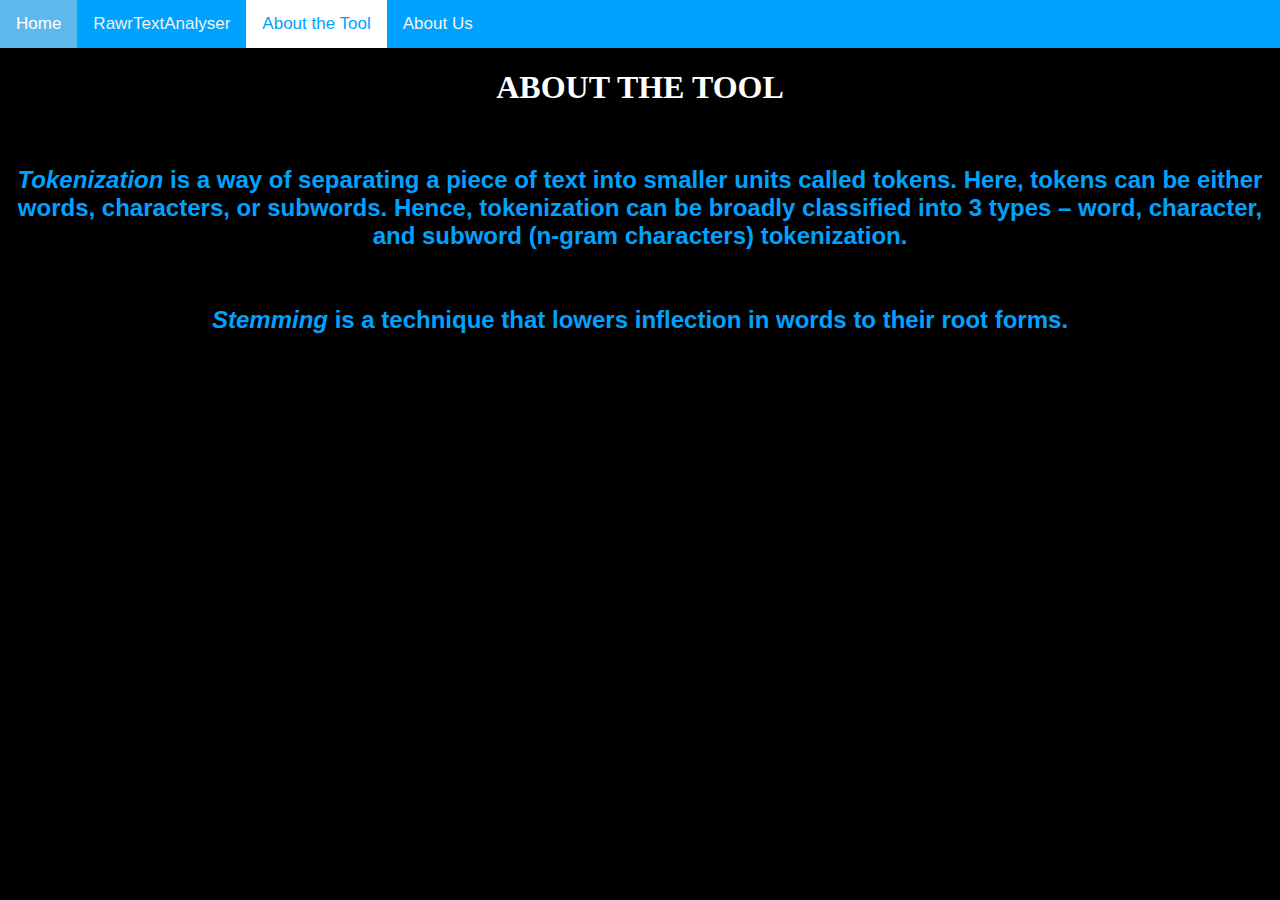
==== abouttool.html @ 16b9aeb7 "abouttool dodane plus male modyfikacje" ====
<!DOCTYPE html>
<html>

    <head>
        <meta charset="utf-8">
        <meta name="viewport" content="width=device-width, initial-scale=1.0">
        <title>RawrTextAnalyser</title>
        <link rel='stylesheet' href='stylesheet.css'>
        <link rel='favicon' href='favicon.ico' type='image/x-icon'>
    </head>

    <body>
        <div class="topnav">
            <a href="index.html">Home</a>
            <a href="nlptool.html">RawrTextAnalyser</a>
            <a class="active" href="abouttool.html">About the Tool</a>
            <a href="aboutus.html">About Us</a>

        </div>

        <div class="main">
        <center>
            <br>
            <h1>ABOUT THE TOOL</h1> 
            <BR>
            <h2><i>Tokenization</i> is a way of separating a piece of text into smaller units called tokens. Here, tokens can be either words, characters, or subwords. Hence, tokenization can be broadly classified into 3 types – word, character, and subword (n-gram characters) tokenization.<br>
            <br>
            <br>
            <i>Stemming</i> is a technique that lowers inflection in words to their root forms.</h2><br>
            <br> 
        </center>
        </div>
        
        <script></script>

    </body>

</html>
---- stylesheet.css ----
html {
    background-color: rgb(0, 0, 0);
    color: white;
    font-family: 'Lucida Sans', 'Lucida Sans Regular', 'Lucida Grande', 'Lucida Sans Unicode', Geneva, Verdana, sans-serif;
    box-sizing: border-box;
}

*, *:before, *:after {
  box-sizing: inherit;
}

body {margin:0;}

.main {
    margin-top: 30px;
}

h1 {
  font-family: Copperplate, Papyrus, fantasy;
}

.topnav {
    overflow: hidden;
    background-color: #00a2ff;
    position: fixed;
    top: 0;
    width: 100%;
  }
  
  .topnav a {
    float: left;
    display: block;
    color: #f2f2f2;
    text-align: center;
    padding: 14px 16px;
    text-decoration: none;
    font-size: 17px;
  }
  
  .topnav a:hover {
    background: #5fb8ec;
    color: white;
  }

  .topnav a.active {
    background-color: white;
    color: #00a2ff;
  }

  button {
    background-color: #00a2ff;
    border: none;
    color: white;
    padding: 8px 20px;
    text-align: center;
    text-decoration: none;
    display: inline-block;
    font-size: 16px;
    border-radius: 12px;
  }

  button:hover{
    background: #5fb8ec;
    color: white
  }

  .Intro {
    justify-content: center;
    font-size: 25px;
    padding-left: 24px;
    color:#00a2ff;
  }
  /* #member1{
      width: auto;
      height: auto;
      display:inline-block;
      background-color: rgb(146, 0, 0);
  }
  #member2{
      width: auto;
      height: auto;
      display:inline-block;
      background-color: rgb(68, 100, 68);
  }
  #member3{
    width: auto;
    height: auto;
    display:inline-block;
    background-color: rgb(139, 111, 165);
  }
.btn {
  background-color: black;
  border: none; 
  color: white; 
  padding: 10px 24px; 
  cursor: pointer; 
  float: left; 
  width: 100%;
} */

textarea,#result{
  width:600px;
  height:300px;
  overflow-y:scroll;
  font-family:monospace;
  font-size: 18px;
  border-radius: 8px;
  box-shadow: 0 8px 12px 0 #00a2ff;
}

#result{
  margin-top: 153px;
  background:rgb(21, 22, 22);
  padding:5px;text-align:left;
  color:#00a2ff;
}

#selection {
  position: relative;
  font-family: 'Lucida Sans', 'Lucida Sans Regular', 'Lucida Grande', 'Lucida Sans Unicode', Geneva, Verdana, sans-serif;
  background-color: #00a2ff;
  border: 1px solid transparent;
  color: white;
  border-radius: 8px;
  padding: 4px 10px;
  text-align: center;
  font-size: 16px;
}


.column {
  margin-top: 40px;
  float: left;
  width: 25%;
  margin-bottom: 16px;
  margin-left: 40px;
  padding: 0 8px;
}


@media screen and (max-width: 650px) {
  .column {
    width: 100%;
    display: block;
  }
}


.container {
  padding: 0 16px;
  background-color: black;
  border-radius: 8px;
  box-shadow: 0 8px 12px 0 #00a2ff;
}


.container::after, .row::after {
  content: "";
  clear: both;
  display: table;
}

.photo {
  width: 60%;
}

h2 {
  color:#00a2ff;
}
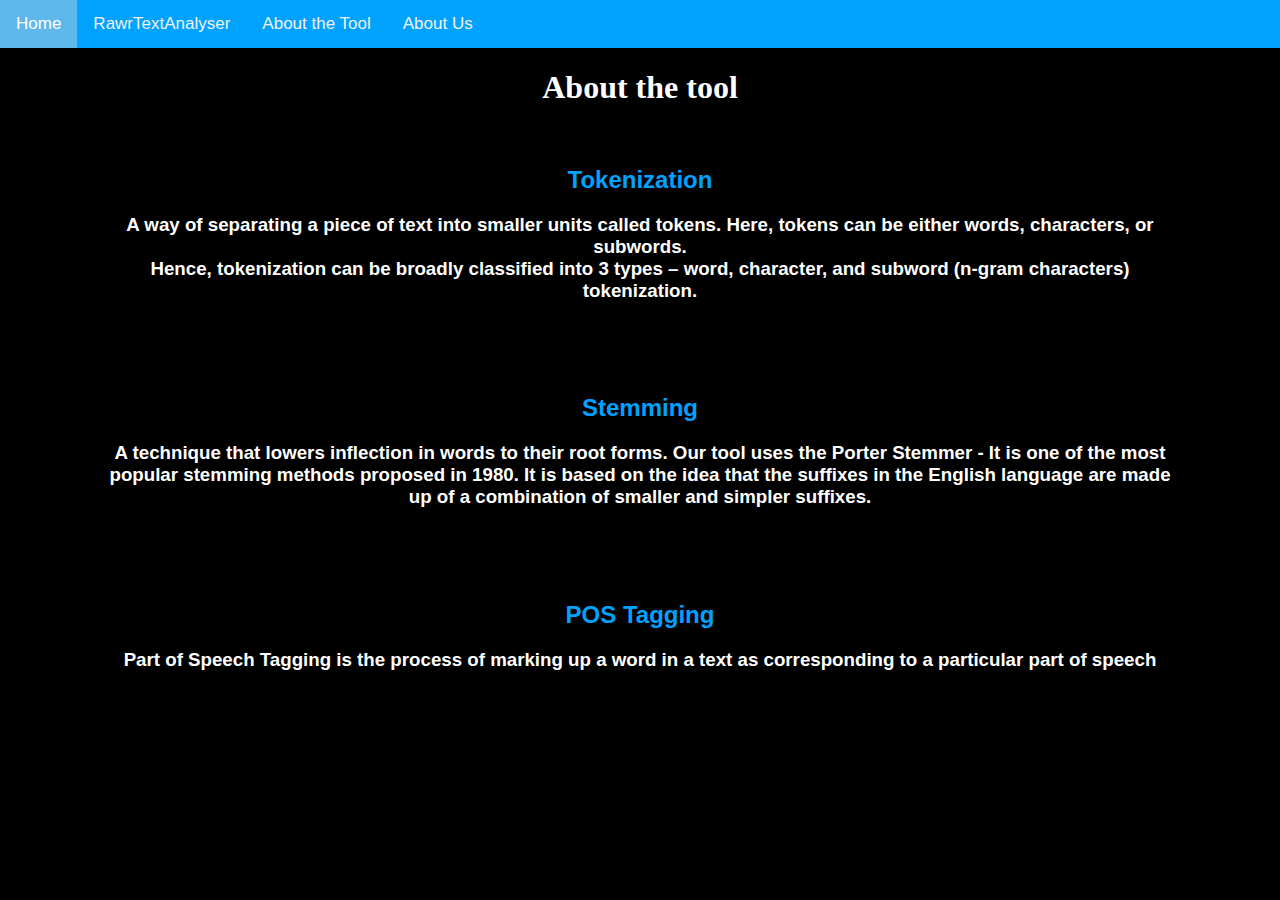
==== commit dc838a54: "Updating pages, fixing responsiveness" ====
--- a/abouttool.html
+++ b/abouttool.html
@@ -6,32 +6,43 @@
         <meta name="viewport" content="width=device-width, initial-scale=1.0">
         <title>RawrTextAnalyser</title>
         <link rel='stylesheet' href='stylesheet.css'>
+        <link rel="stylesheet" href="https://cdnjs.cloudflare.com/ajax/libs/font-awesome/4.7.0/css/font-awesome.min.css">
         <link rel='favicon' href='favicon.ico' type='image/x-icon'>
     </head>
 
     <body>
-        <div class="topnav">
+        <div class="topnav" id="myTopnav">
             <a href="index.html">Home</a>
             <a href="nlptool.html">RawrTextAnalyser</a>
-            <a class="active" href="abouttool.html">About the Tool</a>
+            <a href="abouttool.html">About the Tool</a>
             <a href="aboutus.html">About Us</a>
+            <a href="javascript:void(0);" class="icon" onclick="myFunction()">
+              <i class="fa fa-bars"></i>
+            </a>
 
         </div>
 
         <div class="main">
         <center>
             <br>
-            <h1>ABOUT THE TOOL</h1> 
+            <h1>About the tool</h1> 
             <BR>
-            <h2><i>Tokenization</i> is a way of separating a piece of text into smaller units called tokens. Here, tokens can be either words, characters, or subwords. Hence, tokenization can be broadly classified into 3 types – word, character, and subword (n-gram characters) tokenization.<br>
+                <h2>Tokenization</h2>
+                <h3>A way of separating a piece of text into smaller units called tokens. Here, tokens can be either words, characters, or subwords. <br>Hence, tokenization can be broadly classified into 3 types – word, character, and subword (n-gram characters) tokenization.</h3><br>
             <br>
             <br>
-            <i>Stemming</i> is a technique that lowers inflection in words to their root forms.</h2><br>
-            <br> 
+                <h2>Stemming</h2> 
+                <h3>A technique that lowers inflection in words to their root forms. Our tool uses the Porter Stemmer - It is one of the most popular stemming methods proposed in 1980. It is based on the idea that the suffixes in the English language are made up of a combination of smaller and simpler suffixes.</h3><br>
+            <br>
+            <br>
+                <h2>POS Tagging</h2>
+                <h3>Part of Speech Tagging is the process of marking up a word in a text as corresponding to a particular part of speech</h3>
+            <br>
+            <br>
         </center>
         </div>
         
-        <script></script>
+        <script src="script.js"></script>
 
     </body>
 
--- a/stylesheet.css
+++ b/stylesheet.css
@@ -13,16 +13,33 @@
 
 .main {
     margin-top: 30px;
+    margin-left: 100px;
+    margin-right: 100px;
 }
 
 h1 {
   font-family: Copperplate, Papyrus, fantasy;
+}
+
+h2 {
+  padding-left: 20%;
+  padding-right: 20%;
+}
+
+a {
+  color: white;
+  text-decoration: none;
+}
+
+a:hover {
+  color: #5fb8ec;
 }
 
 .topnav {
     overflow: hidden;
     background-color: #00a2ff;
     position: fixed;
+    display: inline;
     top: 0;
     width: 100%;
   }
@@ -35,6 +52,10 @@
     padding: 14px 16px;
     text-decoration: none;
     font-size: 17px;
+  }
+
+  .topnav .icon {
+    display: none;
   }
   
   .topnav a:hover {
@@ -66,37 +87,13 @@
 
   .Intro {
     justify-content: center;
-    font-size: 25px;
-    padding-left: 24px;
+    /* width: 1100px; */
+    text-align: justify;
+    font-size: 22px;
+    padding-right: 40px;
     color:#00a2ff;
   }
-  /* #member1{
-      width: auto;
-      height: auto;
-      display:inline-block;
-      background-color: rgb(146, 0, 0);
-  }
-  #member2{
-      width: auto;
-      height: auto;
-      display:inline-block;
-      background-color: rgb(68, 100, 68);
-  }
-  #member3{
-    width: auto;
-    height: auto;
-    display:inline-block;
-    background-color: rgb(139, 111, 165);
-  }
-.btn {
-  background-color: black;
-  border: none; 
-  color: white; 
-  padding: 10px 24px; 
-  cursor: pointer; 
-  float: left; 
-  width: 100%;
-} */
+
 
 textarea,#result{
   width:600px;
@@ -109,7 +106,6 @@
 }
 
 #result{
-  margin-top: 153px;
   background:rgb(21, 22, 22);
   padding:5px;text-align:left;
   color:#00a2ff;
@@ -125,28 +121,73 @@
   padding: 4px 10px;
   text-align: center;
   font-size: 16px;
-}
-
+  margin-top: 20px;
+}
+
+.heading {
+  margin-left: 50px;
+}
+
+.row {
+  padding-left: 35px;
+}
 
 .column {
   margin-top: 40px;
   float: left;
   width: 25%;
   margin-bottom: 16px;
-  margin-left: 40px;
+  margin-left: 20px;
+  margin-right: 20px;
   padding: 0 8px;
 }
 
-
-@media screen and (max-width: 650px) {
+p {
+  text-align: justify;
+}
+
+.column2 {
+  float: left;
+  width: 50%;
+  margin-bottom: 16px;
+  padding: 10px;
+}
+
+
+@media screen and (max-width: 1400px) {
   .column {
     width: 100%;
     display: block;
   }
-}
-
+  .column2 {
+    width: 100%;
+  }
+}
+
+@media screen and (max-width: 600px) {
+  .topnav a:not(:first-child) {display: none;}
+  .topnav a.icon {
+    float: right;
+    display: block;
+  }
+}
+
+@media screen and (max-width: 600px) {
+  .topnav.responsive {position: relative;}
+  .topnav.responsive a.icon {
+    position: absolute;
+    right: 0;
+    top: 0;
+  }
+  .topnav.responsive a {
+    float: none;
+    display: block;
+    text-align: left;
+  }
+}
 
 .container {
+  max-width: 400px;
   padding: 0 16px;
   background-color: black;
   border-radius: 8px;
@@ -161,7 +202,7 @@
 }
 
 .photo {
-  width: 60%;
+  width: 250px;
 }
 
 h2 {
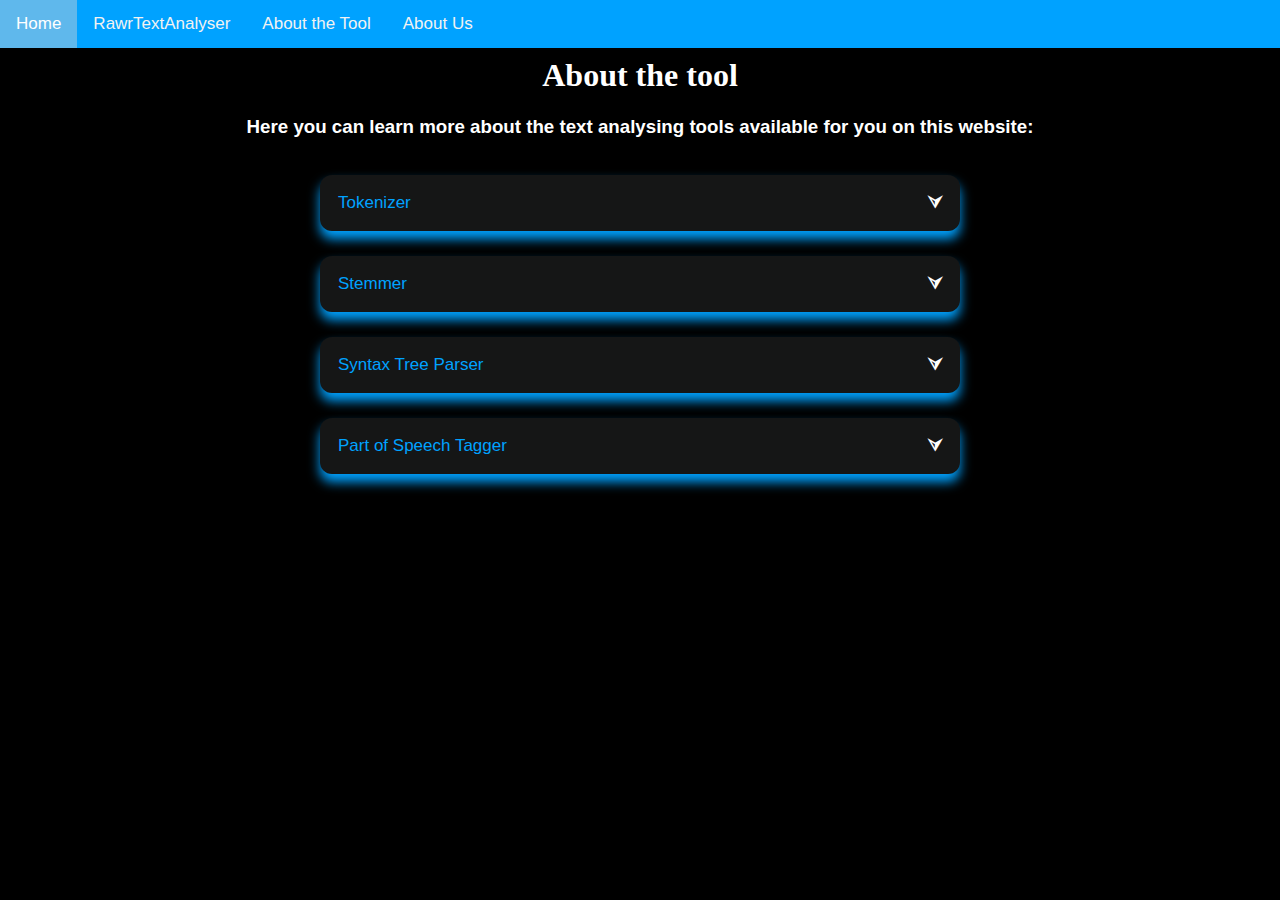
==== commit 9117a28b: "Update abouttool, CSS, script" ====
--- a/abouttool.html
+++ b/abouttool.html
@@ -7,7 +7,9 @@
         <title>RawrTextAnalyser</title>
         <link rel='stylesheet' href='stylesheet.css'>
         <link rel="stylesheet" href="https://cdnjs.cloudflare.com/ajax/libs/font-awesome/4.7.0/css/font-awesome.min.css">
-        <link rel='favicon' href='favicon.ico' type='image/x-icon'>
+        <link rel="apple-touch-icon" sizes="180x180" href="apple-touch-icon.png">
+        <link rel="icon" type="image/png" sizes="32x32" href="favicon-32x32.png">
+        <link rel="icon" type="image/png" sizes="16x16" href="favicon-16x16.png">
     </head>
 
     <body>
@@ -21,26 +23,68 @@
             </a>
 
         </div>
-
-        <div class="main">
+ 
         <center>
             <br>
-            <h1>About the tool</h1> 
-            <BR>
-                <h2>Tokenization</h2>
-                <h3>A way of separating a piece of text into smaller units called tokens. Here, tokens can be either words, characters, or subwords. <br>Hence, tokenization can be broadly classified into 3 types – word, character, and subword (n-gram characters) tokenization.</h3><br>
             <br>
+            <h1>About the tool</h1>
+            <h3>Here you can learn more about the text analysing tools available for you on this website:</h3>
             <br>
-                <h2>Stemming</h2> 
-                <h3>A technique that lowers inflection in words to their root forms. Our tool uses the Porter Stemmer - It is one of the most popular stemming methods proposed in 1980. It is based on the idea that the suffixes in the English language are made up of a combination of smaller and simpler suffixes.</h3><br>
-            <br>
-            <br>
-                <h2>POS Tagging</h2>
-                <h3>Part of Speech Tagging is the process of marking up a word in a text as corresponding to a particular part of speech</h3>
-            <br>
-            <br>
+            <button class="collapsible">Tokenizer</button>
+            <div class="content">
+                <p>Tokenization is a way of separating a piece of text into smaller units called tokens. Here, tokens can be either words, characters, or subwords. <br>Hence, tokenization can be broadly classified into 3 types – word, character, and subword (n-gram characters) tokenization.</p>
+            </div>
+            <button class="collapsible">Stemmer</button>
+            <div class="content"> 
+                <p>Stemming is a technique that lowers inflection in words to their root forms. Our tool uses the Porter Stemmer - It is one of the most popular stemming methods proposed in 1980. It is based on the idea that the suffixes in the English language are made up of a combination of smaller and simpler suffixes.</p>
+            </div>
+            <button class="collapsible">Syntax Tree Parser</button>
+            <div class="content">
+                <p>Parsing is the process of assigning a word in a text as corresponding to a part of speech based on its definition and its relationship with adjacent and related words in a phrase, sentence, or paragraph. Our parser returns a tagged phrase structure tree.</p>
+            </div>
+            <button class="collapsible">Part of Speech Tagger</button>
+            <div class="content">
+                <p>Part of Speech Tagging is the process of marking up a word in a text as corresponding to a particular part of speech.
+                Here is a list of POS tags:<ul>
+                            <li>CC coordinating conjunction</li>
+                            <li>CD cardinal digit</li>
+                            <li>DT determiner</li>
+                            <li>EX existential there (like: “there is” … think of it like “there exists”)</li>
+                            <li>FW foreign word</li>
+                            <li>IN preposition/subordinating conjunction</li>
+                            <li>JJ adjective "big"</li>
+                            <li>JJR adjective, comparative "bigger"</li>
+                            <li>JJS adjective, superlative "biggest"</li>
+                            <li>LS list marker 1)</li>
+                            <li>MD modal could, will</li>
+                            <li>NN noun, singular "desk"</li>
+                            <li>NNS noun plural "desks"</li>
+                            <li>NNP proper noun, singular "Harrison"</li>
+                            <li>NNPS proper noun, plural "Americans"</li>
+                            <li>PDT predeterminer "all the kids"</li>
+                            <li>POS possessive ending parent"s</li>
+                            <li>PRP personal pronoun I, he, she</li>
+                            <li>PRP$ possessive pronoun my, his, hers</li>
+                            <li>RB adverb very, silently,</li>
+                            <li>RBR adverb, comparative better</li>
+                            <li>RBS adverb, superlative best</li>
+                            <li>RP particle give up</li>
+                            <li>TO, to go "to" the store.</li>
+                            <li>UH interjection, errrrrrrrm</li>
+                            <li>VB verb, base form take</li>
+                            <li>VBD verb, past tense took</li>
+                            <li>VBG verb, gerund/present participle taking</li>
+                            <li>VBN verb, past participle taken</li>
+                            <li>VBP verb, sing. present, non-3d take</li>
+                            <li>VBZ verb, 3rd person sing. present takes</li>
+                            <li>WDT wh-determiner which</li>
+                            <li>WP wh-pronoun who, what</li>
+                            <li>WP$ possessive wh-pronoun whose</li>
+                            <li>WRB wh-abverb where, when</li>
+                            <li>. punctuation marks . , ; !</li>
+                    </ul></p> 
+            </div>
         </center>
-        </div>
         
         <script src="script.js"></script>
 
--- a/stylesheet.css
+++ b/stylesheet.css
@@ -43,7 +43,7 @@
     top: 0;
     width: 100%;
   }
-  
+
   .topnav a {
     float: left;
     display: block;
@@ -57,7 +57,7 @@
   .topnav .icon {
     display: none;
   }
-  
+
   .topnav a:hover {
     background: #5fb8ec;
     color: white;
@@ -66,6 +66,11 @@
   .topnav a.active {
     background-color: white;
     color: #00a2ff;
+  }
+
+  .image {
+    max-width: 100%;
+    height: auto;
   }
 
   button {
@@ -109,6 +114,11 @@
   background:rgb(21, 22, 22);
   padding:5px;text-align:left;
   color:#00a2ff;
+  max-width: 100%;
+}
+
+#myInput {
+  max-width: 100%;
 }
 
 #selection {
@@ -144,11 +154,13 @@
 
 p {
   text-align: justify;
+  font-size: 15px;
 }
 
 .column2 {
   float: left;
   width: 50%;
+  height: auto;
   margin-bottom: 16px;
   padding: 10px;
 }
@@ -188,10 +200,12 @@
 
 .container {
   max-width: 400px;
+  height: 310px;
   padding: 0 16px;
-  background-color: black;
+  background-color: rgb(21, 22, 22);
   border-radius: 8px;
   box-shadow: 0 8px 12px 0 #00a2ff;
+  margin-bottom:10px;
 }
 
 
@@ -208,3 +222,94 @@
 h2 {
   color:#00a2ff;
 }
+
+.left, .right {
+  width: 49%;
+}
+
+.left {
+  float: left;
+}
+
+.right {
+  float: right;
+}
+
+.collapsible {
+  background-color: rgb(21, 22, 22);
+  color: #00a2ff;
+  box-shadow: 0 8px 12px 0 #00a2ff;
+  cursor: pointer;
+  padding: 18px;
+  width: 50%;
+  border: none;
+  text-align: left;
+  outline: none;
+  font-size: 17px;
+}
+
+.active, .collapsible:hover {
+  background-color: rgb(41, 43, 43);
+}
+
+.collapsible:after {
+  content: '\2B9B';
+  color: white;
+  font-weight: bold;
+  float: right;
+  margin-left: 5px;
+}
+
+.active:after {
+  content: "\2B99";
+}
+
+.content {
+  padding: 0 18px;
+  max-height: 0;
+  max-width: 47%;
+  overflow: hidden;
+  transition: max-height 0.2s ease-out;
+  background-color: black;
+  margin-bottom: 25px;
+}
+
+.btn2 {
+  background-color: #00a2ff;
+  border: none;
+  color: white;
+  padding: 8px 20px;
+  text-align: center;
+  text-decoration: none;
+  display: inline-block;
+  font-size: 16px;
+  width: 120px;
+  transition: all 0.5s;
+  cursor: pointer;
+  border-radius: 12px;
+}
+
+.btn2 span{
+  cursor: pointer;
+  display: inline-block;
+  position: relative;
+  transition: 0.5s;
+}
+
+.btn2 span:after {
+  content: '\00bb';
+  position: absolute;
+  opacity: 0;
+  top: 0;
+  right: -15px;
+  transition: 0.5s;
+}
+
+.btn2:hover span {
+  padding-right: 25px;
+}
+
+.btn2:hover span:after {
+  opacity: 1;
+  right: 0;
+}